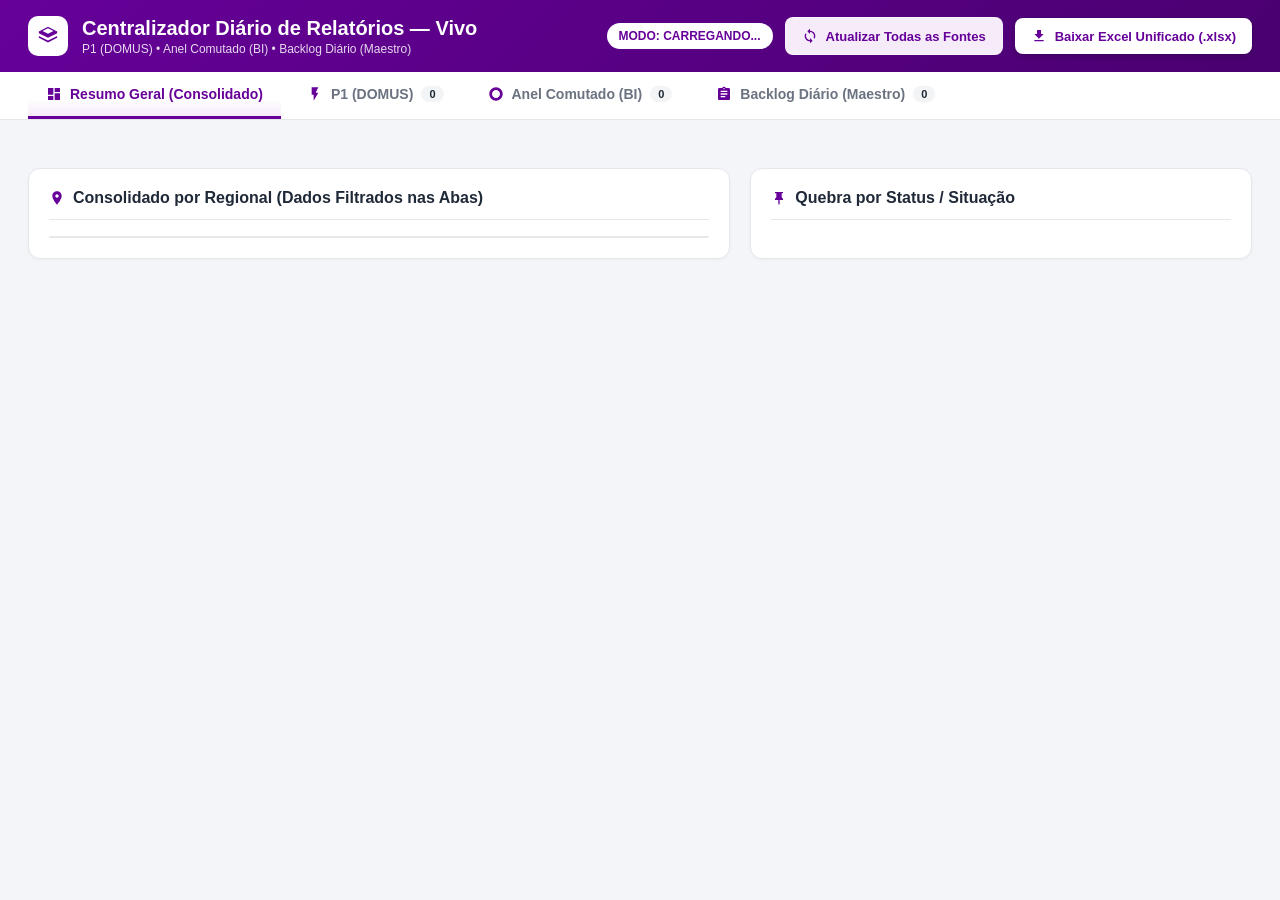
==== src/static/index.html @ 2661a4d0 "feat: estrutura inicial do Centralizador de Relatorios Vivo e skill de icones monocromaticos" ====
<!DOCTYPE html>
<html lang="pt-BR">
<head>
  <meta charset="UTF-8" />
  <meta name="viewport" content="width=device-width, initial-scale=1.0" />
  <title>Vivo — Centralizador Diário de Relatórios</title>
  <style>
    :root {
      --vivo-purple: #660099;
      --vivo-purple-dark: #4a0070;
      --vivo-purple-light: #f5ebf9;
      --bg-page: #f4f5f8;
      --bg-card: #ffffff;
      --text-main: #1f2937;
      --text-muted: #6b7280;
      --border-color: #e5e7eb;
    }

    * {
      box-sizing: border-box;
      margin: 0;
      padding: 0;
      font-family: -apple-system, BlinkMacSystemFont, "Segoe UI", Roboto, Helvetica, Arial, sans-serif;
    }

    body {
      background-color: var(--bg-page);
      color: var(--text-main);
      min-height: 100vh;
      display: flex;
      flex-direction: column;
    }

    /* SILHOUETTE ICON STANDARD - VIVO PURPLE (#660099) */
    .icon-vivo {
      width: 16px;
      height: 16px;
      fill: #660099;
      flex-shrink: 0;
      display: inline-block;
      vertical-align: middle;
    }

    /* TOPBAR */
    .topbar {
      background: linear-gradient(135deg, var(--vivo-purple) 0%, var(--vivo-purple-dark) 100%);
      color: #fff;
      padding: 16px 28px;
      display: flex;
      justify-content: space-between;
      align-items: center;
      flex-wrap: wrap;
      gap: 16px;
      box-shadow: 0 2px 10px rgba(0, 0, 0, 0.15);
    }

    .brand {
      display: flex;
      align-items: center;
      gap: 14px;
    }

    .brand-logo {
      width: 40px;
      height: 40px;
      border-radius: 10px;
      background: #ffffff;
      color: var(--vivo-purple);
      display: flex;
      align-items: center;
      justify-content: center;
      font-weight: 800;
      font-size: 18px;
      letter-spacing: 0.5px;
    }

    .brand h1 {
      font-size: 20px;
      font-weight: 700;
    }

    .brand p {
      font-size: 12px;
      opacity: 0.85;
      margin-top: 2px;
    }

    .top-actions {
      display: flex;
      align-items: center;
      gap: 12px;
      flex-wrap: wrap;
    }

    .env-badge {
      padding: 6px 12px;
      border-radius: 999px;
      font-size: 12px;
      font-weight: 700;
      background: #ffffff;
      color: var(--vivo-purple);
      display: inline-flex;
      align-items: center;
      gap: 6px;
    }

    .btn {
      border: none;
      border-radius: 8px;
      padding: 10px 16px;
      font-size: 13px;
      font-weight: 600;
      cursor: pointer;
      display: inline-flex;
      align-items: center;
      gap: 8px;
      transition: all 0.15s ease;
    }

    .btn:disabled {
      opacity: 0.6;
      cursor: not-allowed;
    }

    .btn-secondary {
      background: var(--vivo-purple-light);
      color: var(--vivo-purple);
      border: 1px solid rgba(255, 255, 255, 0.4);
    }

    .btn-secondary:hover:not(:disabled) {
      background: #ffffff;
    }

    .btn-primary {
      background: #ffffff;
      color: var(--vivo-purple);
      box-shadow: 0 2px 6px rgba(0, 0, 0, 0.2);
    }

    .btn-primary:hover:not(:disabled) {
      background: var(--vivo-purple-light);
      transform: translateY(-1px);
    }

    .btn-vivo {
      background: var(--vivo-purple-light);
      color: var(--vivo-purple);
      border: 1px solid var(--vivo-purple);
    }

    .btn-vivo:hover:not(:disabled) {
      background: #e9d5ff;
    }

    .btn-outline {
      background: #fff;
      color: var(--vivo-purple);
      border: 1px solid var(--vivo-purple);
    }

    .btn-outline:hover:not(:disabled) {
      background: var(--vivo-purple-light);
    }

    /* NAVIGATION TABS */
    .tabs-bar {
      background: #fff;
      padding: 0 28px;
      border-bottom: 1px solid var(--border-color);
      display: flex;
      gap: 8px;
      overflow-x: auto;
    }

    .tab-btn {
      background: transparent;
      border: none;
      border-bottom: 3px solid transparent;
      padding: 14px 18px;
      font-size: 14px;
      font-weight: 600;
      color: var(--text-muted);
      cursor: pointer;
      display: flex;
      align-items: center;
      gap: 8px;
      white-space: nowrap;
      transition: all 0.15s;
    }

    .tab-btn:hover {
      color: var(--vivo-purple);
    }

    .tab-btn.active {
      color: var(--vivo-purple);
      border-bottom-color: var(--vivo-purple);
      background: linear-gradient(to top, var(--vivo-purple-light), transparent 40%);
    }

    .tab-counter {
      background: #f3f4f6;
      color: var(--text-main);
      padding: 2px 8px;
      border-radius: 999px;
      font-size: 11px;
      font-weight: 700;
    }

    .tab-btn.active .tab-counter {
      background: var(--vivo-purple);
      color: #fff;
    }

    /* MAIN CONTENT */
    .container {
      max-width: 1440px;
      width: 100%;
      margin: 0 auto;
      padding: 24px 28px;
      flex: 1;
    }

    .tab-panel {
      display: none;
    }

    .tab-panel.active {
      display: block;
    }

    /* CARDS & GRIDS */
    .kpi-grid {
      display: grid;
      grid-template-columns: repeat(auto-fit, minmax(260px, 1fr));
      gap: 16px;
      margin-bottom: 24px;
    }

    .kpi-card {
      background: var(--bg-card);
      border-radius: 12px;
      padding: 20px;
      border: 1px solid var(--border-color);
      border-left: 5px solid var(--vivo-purple);
      box-shadow: 0 1px 3px rgba(0, 0, 0, 0.04);
    }

    .kpi-card h3 {
      font-size: 13px;
      text-transform: uppercase;
      letter-spacing: 0.5px;
      color: var(--text-muted);
      margin-bottom: 8px;
      display: flex;
      align-items: center;
      gap: 6px;
    }

    .kpi-value {
      font-size: 28px;
      font-weight: 800;
      color: var(--vivo-purple);
    }

    .kpi-meta {
      font-size: 12px;
      color: var(--text-muted);
      margin-top: 6px;
      display: flex;
      justify-content: space-between;
    }

    .summary-grid {
      display: grid;
      grid-template-columns: 1.4fr 1fr;
      gap: 20px;
    }

    @media (max-width: 980px) {
      .summary-grid {
        grid-template-columns: 1fr;
      }
    }

    .card {
      background: var(--bg-card);
      border-radius: 12px;
      border: 1px solid var(--border-color);
      padding: 20px;
      margin-bottom: 20px;
      box-shadow: 0 1px 3px rgba(0, 0, 0, 0.04);
    }

    .card-header {
      display: flex;
      justify-content: space-between;
      align-items: center;
      flex-wrap: wrap;
      gap: 12px;
      margin-bottom: 16px;
      padding-bottom: 12px;
      border-bottom: 1px solid var(--border-color);
    }

    .card-title {
      font-size: 16px;
      font-weight: 700;
      color: var(--text-main);
      display: flex;
      align-items: center;
      gap: 8px;
    }

    /* FILTER BAR */
    .filter-bar {
      background: #fbf9fc;
      border: 1px solid #e9d5ff;
      border-radius: 10px;
      padding: 16px;
      margin-bottom: 18px;
    }

    .filter-bar-header {
      display: flex;
      justify-content: space-between;
      align-items: center;
      margin-bottom: 12px;
      font-size: 13px;
      font-weight: 700;
      color: var(--vivo-purple);
    }

    .filter-controls {
      display: grid;
      grid-template-columns: repeat(auto-fill, minmax(190px, 1fr));
      gap: 12px;
    }

    .filter-group {
      display: flex;
      flex-direction: column;
      gap: 4px;
    }

    .filter-group label {
      font-size: 11px;
      font-weight: 600;
      color: var(--text-muted);
      text-transform: uppercase;
      display: flex;
      align-items: center;
      gap: 4px;
    }

    .filter-group select,
    .filter-group input {
      padding: 8px 10px;
      border: 1px solid #d1d5db;
      border-radius: 6px;
      font-size: 13px;
      background: #fff;
      color: var(--text-main);
    }

    .filter-group select:focus,
    .filter-group input:focus {
      outline: 2px solid var(--vivo-purple);
      border-color: transparent;
    }

    /* TABLES */
    .table-wrapper {
      overflow-x: auto;
      border: 1px solid var(--border-color);
      border-radius: 8px;
    }

    table {
      width: 100%;
      border-collapse: collapse;
      font-size: 13px;
    }

    thead th {
      background: #2d1147;
      color: #fff;
      text-align: left;
      padding: 11px 14px;
      font-weight: 600;
      white-space: nowrap;
    }

    tbody tr {
      border-bottom: 1px solid var(--border-color);
    }

    tbody tr:nth-child(even) {
      background: #f9fafb;
    }

    tbody tr:hover {
      background: var(--vivo-purple-light);
    }

    tbody td {
      padding: 10px 14px;
      white-space: nowrap;
    }

    .badge {
      display: inline-block;
      padding: 3px 8px;
      border-radius: 6px;
      font-size: 11px;
      font-weight: 700;
    }

    .badge-crit {
      background: #f3e8ff;
      color: #4a0070;
      border: 1px solid #660099;
    }

    .badge-ok {
      background: #f3f4f6;
      color: #1f2937;
    }

    .badge-warn {
      background: #f5ebf9;
      color: #660099;
    }

    .toast {
      position: fixed;
      bottom: 20px;
      right: 20px;
      background: #1f2937;
      color: #fff;
      padding: 12px 20px;
      border-radius: 8px;
      font-size: 13px;
      box-shadow: 0 4px 12px rgba(0,0,0,0.2);
      display: none;
      z-index: 1000;
    }
  </style>
</head>
<body>

  <!-- BARRA SUPERIOR -->
  <header class="topbar">
    <div class="brand">
      <div class="brand-logo">
        <svg class="icon-vivo" style="width:22px;height:22px;" viewBox="0 0 24 24">
          <path d="M12 2L2 7l10 5 10-5-10-5zm0 7.5l-6-3 6-3 6 3-6 3zm0 2.5l-10-5v2l10 5 10-5v-2l-10 5zm0 5l-10-5v2l10 5 10-5v-2l-10 5z"/>
        </svg>
      </div>
      <div>
        <h1>Centralizador Diário de Relatórios — Vivo</h1>
        <p>P1 (DOMUS) • Anel Comutado (BI) • Backlog Diário (Maestro)</p>
      </div>
    </div>

    <div class="top-actions">
      <span id="envBadge" class="env-badge">MODO: CARREGANDO...</span>
      <button class="btn btn-secondary" onclick="extrairTodos()" id="btnExtractAll">
        <svg class="icon-vivo" viewBox="0 0 24 24"><path d="M12 4V1L8 5l4 4V6c3.31 0 6 2.69 6 6 0 1.01-.25 1.97-.7 2.8l1.46 1.46A7.93 7.93 0 0020 12c0-4.42-3.58-8-8-8zm0 14c-3.31 0-6-2.69-6-6 0-1.01.25-1.97.7-2.8L5.24 7.74A7.93 7.93 0 004 12c0 4.42 3.58 8 8 8v3l4-4-4-4v3z"/></svg>
        <span>Atualizar Todas as Fontes</span>
      </button>
      <button class="btn btn-primary" onclick="baixarExcelUnificado()" id="btnDownloadExcel">
        <svg class="icon-vivo" viewBox="0 0 24 24"><path d="M19 9h-4V3H9v6H5l7 7 7-7zM5 18v2h14v-2H5z"/></svg>
        <span>Baixar Excel Unificado (.xlsx)</span>
      </button>
    </div>
  </header>

  <!-- NAVEGAÇÃO DE ABAS -->
  <nav class="tabs-bar">
    <button class="tab-btn active" onclick="trocarAba('resumo')" id="tabbtn-resumo">
      <svg class="icon-vivo" viewBox="0 0 24 24"><path d="M3 13h8V3H3v10zm0 8h8v-6H3v6zm10 0h8V11h-8v10zm0-18v6h8V3h-8z"/></svg>
      <span>Resumo Geral (Consolidado)</span>
    </button>
    <button class="tab-btn" onclick="trocarAba('p1_domus')" id="tabbtn-p1_domus">
      <svg class="icon-vivo" viewBox="0 0 24 24"><path d="M7 2v11h3v9l7-12h-4l4-8z"/></svg>
      <span>P1 (DOMUS)</span>
      <span class="tab-counter" id="count-p1_domus">0</span>
    </button>
    <button class="tab-btn" onclick="trocarAba('anel_comutado')" id="tabbtn-anel_comutado">
      <svg class="icon-vivo" viewBox="0 0 24 24"><path d="M12 2C6.48 2 2 6.48 2 12s4.48 10 10 10 10-4.48 10-10S17.52 2 12 2zm0 16c-3.31 0-6-2.69-6-6s2.69-6 6-6 6 2.69 6 6-2.69 6-6 6z"/></svg>
      <span>Anel Comutado (BI)</span>
      <span class="tab-counter" id="count-anel_comutado">0</span>
    </button>
    <button class="tab-btn" onclick="trocarAba('backlog_maestro')" id="tabbtn-backlog_maestro">
      <svg class="icon-vivo" viewBox="0 0 24 24"><path d="M19 3h-4.18C14.4 1.84 13.3 1 12 1c-1.3 0-2.4.84-2.82 2H5c-1.1 0-2 .9-2 2v14c0 1.1.9 2 2 2h14c1.1 0 2-.9 2-2V5c0-1.1-.9-2-2-2zm-7 0c.55 0 1 .45 1 1s-.45 1-1 1-1-.45-1-1 .45-1 1-1zm2 14H7v-2h7v2zm3-4H7v-2h10v2zm0-4H7V7h10v2z"/></svg>
      <span>Backlog Diário (Maestro)</span>
      <span class="tab-counter" id="count-backlog_maestro">0</span>
    </button>
  </nav>

  <!-- CONTEÚDO PRINCIPAL -->
  <main class="container">
    <!-- ABA 1: RESUMO GERAL -->
    <section id="panel-resumo" class="tab-panel active">
      <div class="kpi-grid" id="kpiGrid"></div>

      <div class="summary-grid">
        <div class="card">
          <div class="card-header">
            <span class="card-title">
              <svg class="icon-vivo" viewBox="0 0 24 24"><path d="M12 2C8.13 2 5 5.13 5 9c0 5.25 7 13 7 13s7-7.75 7-13c0-3.87-3.13-7-7-7zm0 9.5c-1.38 0-2.5-1.12-2.5-2.5s1.12-2.5 2.5-2.5 2.5 1.12 2.5 2.5-1.12 2.5-2.5 2.5z"/></svg>
              <span>Consolidado por Regional (Dados Filtrados nas Abas)</span>
            </span>
          </div>
          <div class="table-wrapper" id="tabelaRegionalResumo"></div>
        </div>

        <div class="card">
          <div class="card-header">
            <span class="card-title">
              <svg class="icon-vivo" viewBox="0 0 24 24"><path d="M16 11V5h2V3H6v2h2v6l-2 2v2h5v6l1 1 1-1v-6h5v-2l-2-2z"/></svg>
              <span>Quebra por Status / Situação</span>
            </span>
          </div>
          <div id="statusBreakdownResumo"></div>
        </div>
      </div>
    </section>

    <!-- ABAS INDIVIDUAIS DOS 3 RELATÓRIOS -->
    <section id="panel-p1_domus" class="tab-panel"></section>
    <section id="panel-anel_comutado" class="tab-panel"></section>
    <section id="panel-backlog_maestro" class="tab-panel"></section>
  </main>

  <div id="toast" class="toast"></div>

  <script>
    // Catálogo de Ícones em Silhueta Monocromática Roxo Vivo (#660099)
    const ICONS = {
      sync: `<svg class="icon-vivo" viewBox="0 0 24 24"><path d="M12 4V1L8 5l4 4V6c3.31 0 6 2.69 6 6 0 1.01-.25 1.97-.7 2.8l1.46 1.46A7.93 7.93 0 0020 12c0-4.42-3.58-8-8-8zm0 14c-3.31 0-6-2.69-6-6 0-1.01.25-1.97.7-2.8L5.24 7.74A7.93 7.93 0 004 12c0 4.42 3.58 8 8 8v3l4-4-4-4v3z"/></svg>`,
      download: `<svg class="icon-vivo" viewBox="0 0 24 24"><path d="M19 9h-4V3H9v6H5l7 7 7-7zM5 18v2h14v-2H5z"/></svg>`,
      folder: `<svg class="icon-vivo" viewBox="0 0 24 24"><path d="M10 4H4c-1.1 0-1.99.9-1.99 2L2 18c0 1.1.9 2 2 2h16c1.1 0 2-.9 2-2V8c0-1.1-.9-2-2-2h-8l-2-2z"/></svg>`,
      search: `<svg class="icon-vivo" style="width:13px;height:13px;" viewBox="0 0 24 24"><path d="M15.5 14h-.79l-.28-.27A6.471 6.471 0 0016 9.5 6.5 6.5 0 109.5 16c1.61 0 3.09-.59 4.23-1.57l.27.28v.79l5 4.99L20.49 19l-4.99-5zm-6 0C7.01 14 5 11.99 5 9.5S7.01 5 9.5 5 14 7.01 14 9.5 11.99 14 9.5 14z"/></svg>`,
      sliders: `<svg class="icon-vivo" viewBox="0 0 24 24"><path d="M3 17v2h6v-2H3zM3 5v2h10V5H3zm10 16v-2h8v-2h-8v-2h-2v6h2zM7 9v2H3v2h4v2h2V9H7zm14 4v-2H11v2h10zm-6-4h2V7h4V5h-4V3h-2v6z"/></svg>`,
      alert: `<svg class="icon-vivo" viewBox="0 0 24 24"><path d="M1 21h22L12 2 1 21zm12-3h-2v-2h2v2zm0-4h-2v-4h2v4z"/></svg>`,
      lab: `<svg class="icon-vivo" viewBox="0 0 24 24"><path d="M19.8 18.4L14 10.67V6.5l1.35-1.69c.26-.33.03-.81-.39-.81H9.04c-.42 0-.65.48-.39.81L10 6.5v4.17L4.2 18.4c-.49.66-.02 1.6.8 1.6h14c.82 0 1.29-.94.8-1.6z"/></svg>`,
      building: `<svg class="icon-vivo" viewBox="0 0 24 24"><path d="M12 7V3H2v18h20V7H12zM6 19H4v-2h2v2zm0-4H4v-2h2v2zm0-4H4V9h2v2zm0-4H4V5h2v2zm4 12H8v-2h2v2zm0-4H8v-2h2v2zm0-4H8V9h2v2zm0-4H8V5h2v2zm10 12h-8v-2h2v-2h-2v-2h2v-2h-2V9h8v10zm-2-8h-2v2h2v-2zm0 4h-2v2h2v-2z"/></svg>`
    };

    let ESTADO_ATUAL = { modo_ambiente: "MOCK", relatorios: {} };
    let FILTROS_POR_ABA = {
      p1_domus: {},
      anel_comutado: {},
      backlog_maestro: {}
    };
    let BUSCA_POR_ABA = {
      p1_domus: "",
      anel_comutado: "",
      backlog_maestro: ""
    };

    function mostrarNotificacao(msg) {
      const t = document.getElementById("toast");
      t.textContent = msg;
      t.style.display = "block";
      setTimeout(() => { t.style.display = "none"; }, 3500);
    }

    function trocarAba(abaId) {
      document.querySelectorAll(".tab-btn").forEach(b => b.classList.remove("active"));
      document.querySelectorAll(".tab-panel").forEach(p => p.classList.remove("active"));

      document.getElementById(`tabbtn-${abaId}`).classList.add("active");
      document.getElementById(`panel-${abaId}`).classList.add("active");

      if (abaId === "resumo") {
        renderizarResumoGeral();
      }
    }

    function obterRegistrosFiltrados(repId) {
      const rep = ESTADO_ATUAL.relatorios[repId];
      if (!rep || !rep.registros) return [];
      const filtros = FILTROS_POR_ABA[repId] || {};
      const termo = (BUSCA_POR_ABA[repId] || "").trim().toLowerCase();

      return rep.registros.filter(row => {
        for (const [col, val] of Object.entries(filtros)) {
          if (val && val !== "TODOS" && String(row[col]) !== String(val)) {
            return false;
          }
        }
        if (termo) {
          const bate = Object.values(row).some(v => String(v).toLowerCase().includes(termo));
          if (!bate) return false;
        }
        return true;
      });
    }

    function atualizarFiltro(repId, coluna, valor) {
      if (!FILTROS_POR_ABA[repId]) FILTROS_POR_ABA[repId] = {};
      FILTROS_POR_ABA[repId][coluna] = valor;
      atualizarTabelaAba(repId);
      renderizarResumoGeral();
    }

    function atualizarBusca(repId, valor) {
      BUSCA_POR_ABA[repId] = valor;
      atualizarTabelaAba(repId);
      renderizarResumoGeral();
    }

    function limparFiltrosAba(repId) {
      FILTROS_POR_ABA[repId] = {};
      BUSCA_POR_ABA[repId] = "";
      renderizarPainelRelatorio(repId);
      renderizarResumoGeral();
      mostrarNotificacao("Filtros limpos!");
    }

    function renderizarPainelRelatorio(repId) {
      const rep = ESTADO_ATUAL.relatorios[repId];
      const container = document.getElementById(`panel-${repId}`);
      if (!rep || !container) return;

      const filtrosDisp = rep.filtros_disponiveis || {};
      const selecoesAtuais = FILTROS_POR_ABA[repId] || {};
      const buscaAtual = BUSCA_POR_ABA[repId] || "";

      let controlesFiltroHtml = `
        <div class="filter-group">
          <label>${ICONS.search} <span>Busca Livre</span></label>
          <input type="text" placeholder="Pesquisar em qualquer coluna..." value="${buscaAtual}"
                 oninput="atualizarBusca('${repId}', this.value)" />
        </div>
      `;

      for (const [col, valores] of Object.entries(filtrosDisp)) {
        const valorSelecionado = selecoesAtuais[col] || "TODOS";
        const optionsHtml = [`<option value="TODOS">Todos (${valores.length})</option>`]
          .concat(valores.map(v => `<option value="${v}" ${v === valorSelecionado ? "selected" : ""}>${v}</option>`))
          .join("");

        controlesFiltroHtml += `
          <div class="filter-group">
            <label>${col}</label>
            <select onchange="atualizarFiltro('${repId}', '${col}', this.value)">
              ${optionsHtml}
            </select>
          </div>
        `;
      }

      container.innerHTML = `
        <div class="card">
          <div class="card-header">
            <div>
              <div class="card-title">${rep.nome} — <span style="color:var(--vivo-purple)">${rep.origem}</span></div>
              <small style="color:var(--text-muted)">Última leitura: ${rep.atualizado_em}</small>
            </div>
            <div style="display:flex; gap:10px; flex-wrap:wrap;">
              <label class="btn btn-outline" style="cursor:pointer;">
                ${ICONS.folder}
                <span>Carregar Planilha (.xlsx/.csv)</span>
                <input type="file" accept=".xlsx,.xls,.csv,.json" style="display:none"
                       onchange="fazerUploadManual('${repId}', this.files[0])" />
              </label>
              <button class="btn btn-vivo" onclick="extrairUnico('${repId}')">
                ${ICONS.sync}
                <span>Sincronizar ${rep.nome}</span>
              </button>
            </div>
          </div>

          ${rep.erro ? `<div style="background:#f5ebf9;color:#4a0070;border:1px solid #660099;padding:12px;border-radius:8px;margin-bottom:14px;font-size:13px;display:flex;align-items:center;gap:8px;">${ICONS.alert} <span>${rep.erro}</span></div>` : ""}

          <div class="filter-bar">
            <div class="filter-bar-header">
              <span style="display:flex;align-items:center;gap:8px;">
                ${ICONS.sliders}
                <span>FILTROS ESPECÍFICOS DO RELATÓRIO (${rep.nome}) — Refletem na aba do Excel e no Resumo!</span>
              </span>
              <button class="btn btn-outline" style="padding:4px 10px; font-size:11px;" onclick="limparFiltrosAba('${repId}')">
                Limpar Filtros
              </button>
            </div>
            <div class="filter-controls">
              ${controlesFiltroHtml}
            </div>
          </div>

          <div id="table-container-${repId}" class="table-wrapper"></div>
        </div>
      `;

      atualizarTabelaAba(repId);
    }

    function formatarCelula(col, val) {
      const s = String(val ?? "");
      const lower = s.toLowerCase();
      if (lower.includes("crític") || lower.includes("alarme") || lower.includes("emergencial")) {
        return `<span class="badge badge-crit">${s}</span>`;
      }
      if (lower.includes("normal") || lower.includes("dentro do prazo") || lower.includes("encerrado")) {
        return `<span class="badge badge-ok">${s}</span>`;
      }
      if (lower.includes("pendente") || lower.includes("degradado") || lower.includes("aguardando")) {
        return `<span class="badge badge-warn">${s}</span>`;
      }
      return s;
    }

    function atualizarTabelaAba(repId) {
      const rep = ESTADO_ATUAL.relatorios[repId];
      if (!rep) return;

      const filtrados = obterRegistrosFiltrados(repId);
      const countEl = document.getElementById(`count-${repId}`);
      if (countEl) countEl.textContent = `${filtrados.length}/${rep.registros.length}`;

      const tableContainer = document.getElementById(`table-container-${repId}`);
      if (!tableContainer) return;

      if (filtrados.length === 0) {
        tableContainer.innerHTML = `<div style="padding:24px;text-align:center;color:var(--text-muted);">Nenhum registro encontrado com os filtros atuais.</div>`;
        return;
      }

      const cols = rep.colunas;
      const thead = `<thead><tr>${cols.map(c => `<th>${c}</th>`).join("")}</tr></thead>`;
      const tbody = `<tbody>${filtrados.map(row => `
        <tr>${cols.map(c => `<td>${formatarCelula(c, row[c])}</td>`).join("")}</tr>
      `).join("")}</tbody>`;

      tableContainer.innerHTML = `<table>${thead}${tbody}</table>`;
    }

    function renderizarResumoGeral() {
      const reps = ESTADO_ATUAL.relatorios;
      const ids = Object.keys(reps);
      if (ids.length === 0) return;

      let totalBrutoGeral = 0;
      let totalFiltradoGeral = 0;
      let kpiHtml = "";

      ids.forEach(repId => {
        const r = reps[repId];
        const filtrados = obterRegistrosFiltrados(repId);
        totalBrutoGeral += r.registros.length;
        totalFiltradoGeral += filtrados.length;

        const filtrosAtivos = Object.entries(FILTROS_POR_ABA[repId] || {})
          .filter(([_, v]) => v && v !== "TODOS")
          .map(([k, v]) => `${k}: ${v}`)
          .join(" | ");

        kpiHtml += `
          <div class="kpi-card">
            <h3>${r.nome}</h3>
            <div class="kpi-value">${filtrados.length} <span style="font-size:14px;font-weight:500;color:var(--text-muted)">/ ${r.registros.length} brutos</span></div>
            <div class="kpi-meta">
              <span>${filtrosAtivos || "Sem filtro aplicado"}</span>
              <a href="javascript:void(0)" onclick="trocarAba('${repId}')" style="color:var(--vivo-purple);font-weight:600;text-decoration:none;">Abrir Aba →</a>
            </div>
          </div>
        `;
      });

      kpiHtml = `
        <div class="kpi-card">
          <h3>Total Consolidado (3 Sistemas)</h3>
          <div class="kpi-value">${totalFiltradoGeral} <span style="font-size:14px;font-weight:500;color:var(--text-muted)">registros ativos</span></div>
          <div class="kpi-meta">
            <span>Base total extraída: ${totalBrutoGeral} linhas</span>
            <span>Pronto p/ Excel</span>
          </div>
        </div>
      ` + kpiHtml;

      document.getElementById("kpiGrid").innerHTML = kpiHtml;

      // Matriz por Regional
      const regionaisSet = new Set();
      const mapaRegional = {};

      ids.forEach(repId => {
        mapaRegional[repId] = {};
        const filtrados = obterRegistrosFiltrados(repId);
        filtrados.forEach(row => {
          const colReg = Object.keys(row).find(k => k.toLowerCase().includes("regional") || k.toLowerCase() === "uf");
          if (colReg && row[colReg]) {
            const reg = String(row[colReg]);
            regionaisSet.add(reg);
            mapaRegional[repId][reg] = (mapaRegional[repId][reg] || 0) + 1;
          }
        });
      });

      const regionaisOrdenadas = Array.from(regionaisSet).sort();
      let tabelaRegHtml = `
        <table>
          <thead>
            <tr>
              <th>Regional</th>
              ${ids.map(id => `<th>${reps[id].nome}</th>`).join("")}
              <th>Total na Regional</th>
            </tr>
          </thead>
          <tbody>
      `;

      regionaisOrdenadas.forEach(reg => {
        let somaLinha = 0;
        const colsHtml = ids.map(id => {
          const qtd = mapaRegional[id][reg] || 0;
          somaLinha += qtd;
          return `<td><strong>${qtd}</strong></td>`;
        }).join("");

        tabelaRegHtml += `
          <tr>
            <td><strong>${reg}</strong></td>
            ${colsHtml}
            <td style="background:var(--vivo-purple-light);font-weight:800;color:var(--vivo-purple);">${somaLinha}</td>
          </tr>
        `;
      });

      tabelaRegHtml += `</tbody></table>`;
      document.getElementById("tabelaRegionalResumo").innerHTML = tabelaRegHtml;

      // Quebra por Status
      let statusHtml = "";
      ids.forEach(repId => {
        const r = reps[repId];
        const filtrados = obterRegistrosFiltrados(repId);
        const colSt = (r.colunas || []).find(c =>
          ["status", "situacao", "severidade", "prioridade"].some(k => c.toLowerCase().includes(k))
        );
        if (colSt) {
          const contagem = {};
          filtrados.forEach(row => {
            const val = row[colSt] || "N/A";
            contagem[val] = (contagem[val] || 0) + 1;
          });

          const badges = Object.entries(contagem).map(([st, qtd]) => `
            <div style="display:flex;justify-content:space-between;padding:6px 0;border-bottom:1px dashed #e5e7eb;font-size:13px;">
              <span>${formatarCelula(colSt, st)}</span>
              <strong>${qtd}</strong>
            </div>
          `).join("");

          statusHtml += `
            <div style="margin-bottom:14px;">
              <div style="font-size:12px;font-weight:700;color:var(--vivo-purple);text-transform:uppercase;margin-bottom:4px;">
                ${r.nome} (${colSt})
              </div>
              ${badges || "<small style='color:var(--text-muted)'>Sem registros</small>"}
            </div>
          `;
        }
      });

      document.getElementById("statusBreakdownResumo").innerHTML = statusHtml;
    }

    async function carregarEstadoInicial() {
      const res = await fetch("/api/state");
      ESTADO_ATUAL = await res.json();
      atualizarInterfaceCompleta();
    }

    function atualizarInterfaceCompleta() {
      const badge = document.getElementById("envBadge");
      if (ESTADO_ATUAL.modo_ambiente === "MOCK") {
        badge.innerHTML = `${ICONS.lab} <span>MODO SIMULAÇÃO (FORA DA VIVO)</span>`;
      } else {
        badge.innerHTML = `${ICONS.building} <span>MODO PRODUÇÃO (REDE VIVO)</span>`;
      }

      Object.keys(ESTADO_ATUAL.relatorios).forEach(repId => {
        renderizarPainelRelatorio(repId);
      });
      renderizarResumoGeral();
    }

    async function extrairTodos() {
      const btn = document.getElementById("btnExtractAll");
      btn.disabled = true;
      btn.innerHTML = `${ICONS.sync} <span>Extraindo...</span>`;
      try {
        const res = await fetch("/api/extract-all", { method: "POST" });
        ESTADO_ATUAL = await res.json();
        atualizarInterfaceCompleta();
        mostrarNotificacao("Todas as bases foram atualizadas com sucesso!");
      } finally {
        btn.disabled = false;
        btn.innerHTML = `${ICONS.sync} <span>Atualizar Todas as Fontes</span>`;
      }
    }

    async function extrairUnico(repId) {
      mostrarNotificacao(`Sincronizando ${repId}...`);
      const res = await fetch(`/api/extract/${repId}`, { method: "POST" });
      const dadosRep = await res.json();
      ESTADO_ATUAL.relatorios[repId] = dadosRep;
      renderizarPainelRelatorio(repId);
      renderizarResumoGeral();
      mostrarNotificacao(`${dadosRep.nome} atualizado!`);
    }

    async function fazerUploadManual(repId, file) {
      if (!file) return;
      const formData = new FormData();
      formData.append("file", file);
      mostrarNotificacao(`Carregando planilha ${file.name}...`);

      const res = await fetch(`/api/upload/${repId}`, {
        method: "POST",
        body: formData
      });
      if (!res.ok) {
        const err = await res.json();
        mostrarNotificacao(`Erro: ${err.detail}`);
        return;
      }
      const dadosRep = await res.json();
      ESTADO_ATUAL.relatorios[repId] = dadosRep;
      FILTROS_POR_ABA[repId] = {};
      renderizarPainelRelatorio(repId);
      renderizarResumoGeral();
      mostrarNotificacao(`Planilha ${file.name} importada e filtros detectados automaticamente!`);
    }

    async function baixarExcelUnificado() {
      const btn = document.getElementById("btnDownloadExcel");
      btn.disabled = true;
      btn.innerHTML = `${ICONS.download} <span>Gerando Excel...</span>`;

      try {
        const res = await fetch("/api/export-excel", {
          method: "POST",
          headers: { "Content-Type": "application/json" },
          body: JSON.stringify({
            filtros_por_relatorio: FILTROS_POR_ABA,
            busca_por_relatorio: BUSCA_POR_ABA
          })
        });

        const blob = await res.blob();
        const url = window.URL.createObjectURL(blob);
        const a = document.createElement("a");
        a.href = url;
        const disposition = res.headers.get("Content-Disposition") || "";
        const match = disposition.match(/filename="(.+)"/);
        a.download = match ? match[1] : "Relatorio_Unificado_Vivo.xlsx";
        document.body.appendChild(a);
        a.click();
        a.remove();
        window.URL.revokeObjectURL(url);
        mostrarNotificacao("Planilha Excel Unificada gerada com sucesso!");
      } finally {
        btn.disabled = false;
        btn.innerHTML = `${ICONS.download} <span>Baixar Excel Unificado (.xlsx)</span>`;
      }
    }

    window.addEventListener("DOMContentLoaded", carregarEstadoInicial);
  </script>
</body>
</html>
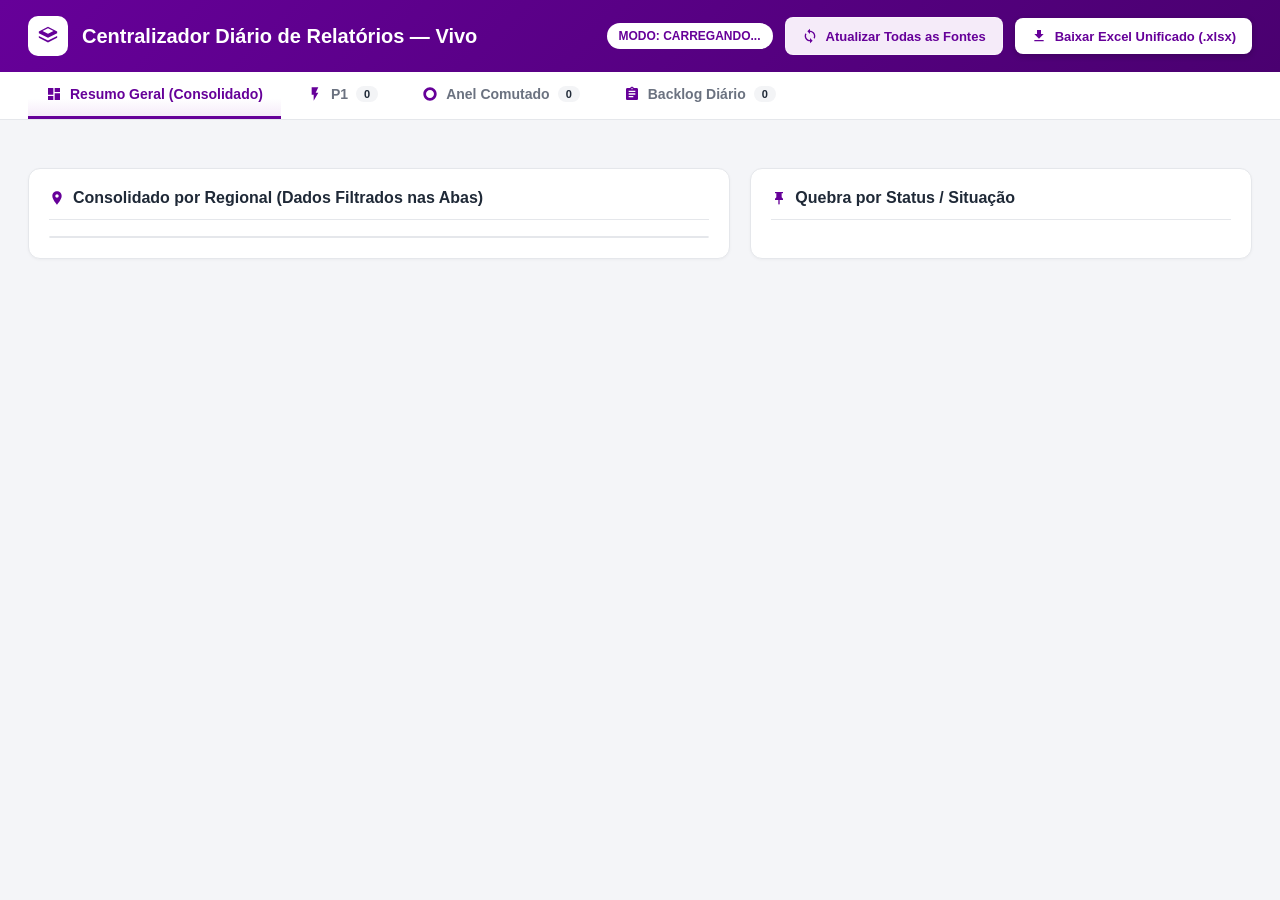
==== commit 5fc2abf7: "Feat: organização da estrutura e adição das planilhas modelos" ====
--- a/src/static/index.html
+++ b/src/static/index.html
@@ -460,7 +460,6 @@
       </div>
       <div>
         <h1>Centralizador Diário de Relatórios — Vivo</h1>
-        <p>P1 (DOMUS) • Anel Comutado (BI) • Backlog Diário (Maestro)</p>
       </div>
     </div>
 
@@ -485,17 +484,17 @@
     </button>
     <button class="tab-btn" onclick="trocarAba('p1_domus')" id="tabbtn-p1_domus">
       <svg class="icon-vivo" viewBox="0 0 24 24"><path d="M7 2v11h3v9l7-12h-4l4-8z"/></svg>
-      <span>P1 (DOMUS)</span>
+      <span>P1</span>
       <span class="tab-counter" id="count-p1_domus">0</span>
     </button>
     <button class="tab-btn" onclick="trocarAba('anel_comutado')" id="tabbtn-anel_comutado">
       <svg class="icon-vivo" viewBox="0 0 24 24"><path d="M12 2C6.48 2 2 6.48 2 12s4.48 10 10 10 10-4.48 10-10S17.52 2 12 2zm0 16c-3.31 0-6-2.69-6-6s2.69-6 6-6 6 2.69 6 6-2.69 6-6 6z"/></svg>
-      <span>Anel Comutado (BI)</span>
+      <span>Anel Comutado </span>
       <span class="tab-counter" id="count-anel_comutado">0</span>
     </button>
     <button class="tab-btn" onclick="trocarAba('backlog_maestro')" id="tabbtn-backlog_maestro">
       <svg class="icon-vivo" viewBox="0 0 24 24"><path d="M19 3h-4.18C14.4 1.84 13.3 1 12 1c-1.3 0-2.4.84-2.82 2H5c-1.1 0-2 .9-2 2v14c0 1.1.9 2 2 2h14c1.1 0 2-.9 2-2V5c0-1.1-.9-2-2-2zm-7 0c.55 0 1 .45 1 1s-.45 1-1 1-1-.45-1-1 .45-1 1-1zm2 14H7v-2h7v2zm3-4H7v-2h10v2zm0-4H7V7h10v2z"/></svg>
-      <span>Backlog Diário (Maestro)</span>
+      <span>Backlog Diário </span>
       <span class="tab-counter" id="count-backlog_maestro">0</span>
     </button>
   </nav>
@@ -774,7 +773,7 @@
 
       kpiHtml = `
         <div class="kpi-card">
-          <h3>Total Consolidado (3 Sistemas)</h3>
+          <h3>Total Consolidado</h3>
           <div class="kpi-value">${totalFiltradoGeral} <span style="font-size:14px;font-weight:500;color:var(--text-muted)">registros ativos</span></div>
           <div class="kpi-meta">
             <span>Base total extraída: ${totalBrutoGeral} linhas</span>
